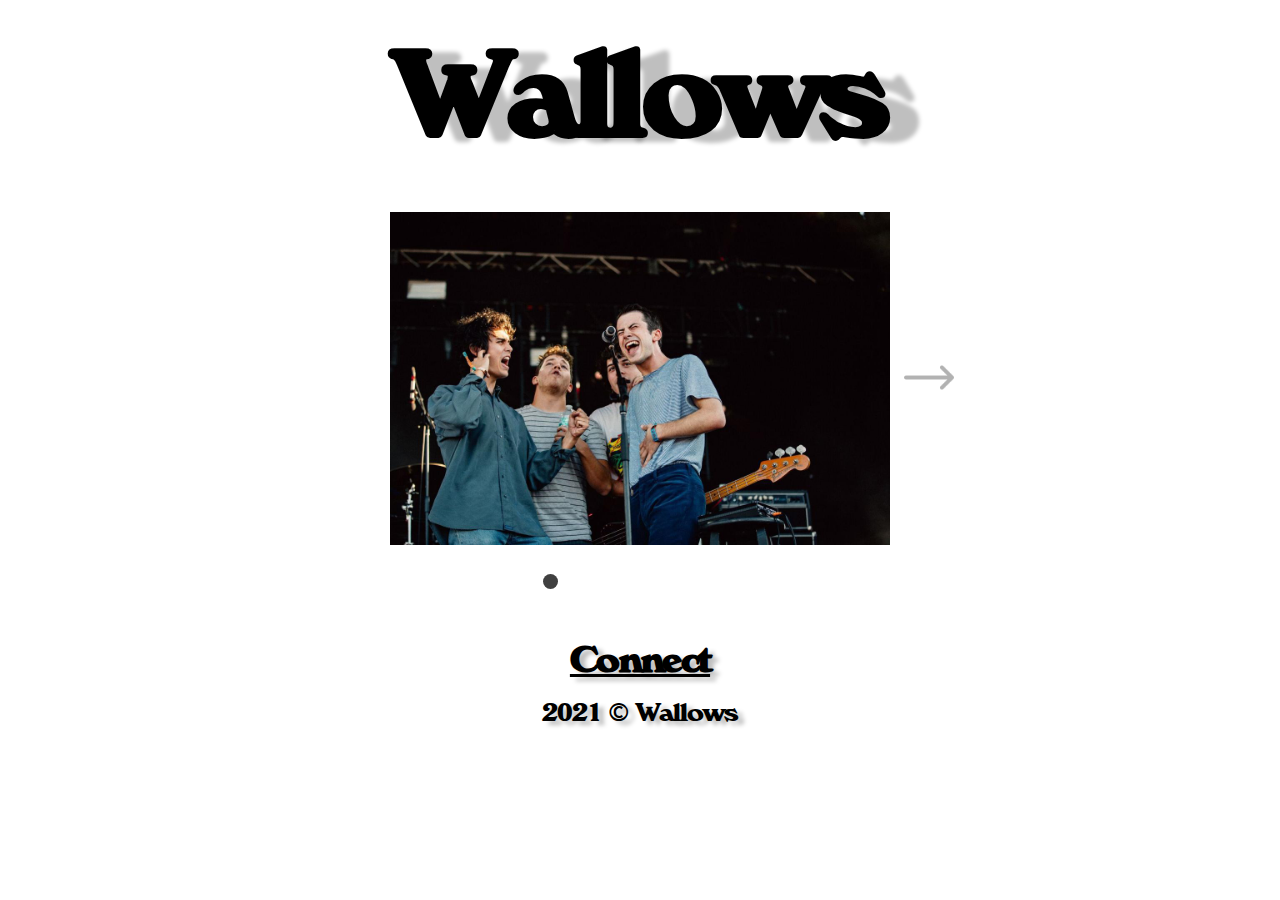
==== index.html @ ecdc063a "edits + discography" ====
<!DOCTYPE html>
<html>
    <head>
        <title>Wallows | Home</title>
        <meta name="viewport" content="width=device-width, initial-scale=1.0">
        <link rel="stylesheet" href="css/styles.css">
    </head>
    <body>
        <div id="home-div">
            <h1 class="title">Wallows</h1>
            <div class="carousel">
                <button class="carousel__button carousel__button--left is-hidden"><img src="img/left.png"></button>
                <div class="carousel__track-container">
                    <ul class="carousel__track">
                        <li class="carousel__slide current-slide"><img class="carousel__image" src="img/photo-one.jpg"></li>
                        <li class="carousel__slide"><img class="carousel__image" src="img/photo-two.jpg"></li>
                        <li class="carousel__slide"><img class="carousel__image" src="img/photo-three.jpg"></li>
                        <li class="carousel__slide"><img class="carousel__image" src="img/photo-four.jpg"></li>
                        <li class="carousel__slide"><img class="carousel__image" src="img/photo-five.jpg"></li>
                    </ul>
                </div>
                <button class="carousel__button carousel__button--right"><img src="img/right.png"></button>
                <div class="carousel__nav">
                    <button class="carousel__indicator current-slide"></button>
                    <button class="carousel__indicator"></button>
                    <button class="carousel__indicator"></button>
                    <button class="carousel__indicator"></button>
                    <button class="carousel__indicator"></button>
                </div>
            </div>
            <br>
                <h2 id="connect">Connect</h2>
                <footer>2021 © Wallows</footer>
        </div>
        <script src="js/carousel.js"></script>
    </body>
</html>
---- css/styles.css ----
/* Website's Font */
@font-face {
    font-family: "Verona Bold";
    src: url('../css/fonts/Verona-Bold.ttf');
}

body {
    font-family: "Verona Bold";
    color: black;
}

html {
    background-image: url("../img/grain.jpg");
    background-size: cover;
}

#home-div {
    margin-top: -64.8px;
}

.title {
    font-size: 120px;
    line-height: 277px;
    text-align: center;
    margin-top: 1.5%;
    letter-spacing: -0.04em;

    text-shadow: 29px 4px 4px rgba(0, 0, 0, 0.25);
}

/* Carousel */

.carousel {
    position: relative;
    width: 500px;
    height: 400px;
    margin: 0 auto;
    margin-top: -10.5%;
}

.carousel__image {
    width: 500px;
    height: 400px;
    object-fit: contain;
}

.carousel__track-container {
    height: 100%;
    position: relative;
    overflow: hidden;
}

.carousel__track {
    padding: 0;
    margin: 0;
    list-style: none;
    position: relative;
    height: 100%;
    transition: transform 250ms ease-in;
}

.carousel__slide {
    position: absolute;
    top: 0;
    bottom: 0;
    width: 100%;
}

.carousel__button {
    position: absolute;
    top: 50%;
    transform: translateY(-50%);
    background: transparent;
    border: 0;
    opacity: 0.3;
    cursor: pointer;
}

.carousel__button:hover {
    opacity: 1;
}

.carousel__button--left {
    left: -70px;
}

.carousel__button--right {
    right: -70px;
}

.carousel__button img {
    width: 50px;
}

.carousel__nav {
    display: flex;
    justify-content: center;
    padding: 10px 0;
}

.carousel__indicator {
    border: 0;
    border-radius: 50%;
    width: 15px;
    height: 15px;
    background: rgba(256, 256, 256, 0.5);
    margin: 0 15px;
    cursor: pointer;
    margin-top: -3%;
}

.carousel__indicator.current-slide {
    background: rgba(0,0,0,0.75);
}

.is-hidden {
    display: none;
}

#connect {
    font-size: 35px;
    line-height: 63px;
    text-align: center;
    margin-bottom: -0.3%;
    letter-spacing: -0.04em;
    text-decoration: underline;

    text-shadow: 6px 4px 4px rgba(0, 0, 0, 0.25);
}

#connect:hover {
    opacity: 0.5;
    text-decoration: none;
}

footer {
    font-size: 25px;
    line-height: 50px;
    text-align: center;
    letter-spacing: -0.04em;

    text-shadow: 6px 4px 4px rgba(0, 0, 0, 0.25);
}

/* 2x2 Grid Layout */

.albums {
    height: 400px;
    width: 400px;
    padding: 20px;
    display: block;
    margin-left: 280px;
    border-radius: 35px;
    cursor: pointer;
    margin-top: -50px;
}

.album-grid {
    height: 1100px;
    display: grid;
    grid-template-columns: 500px 500px;
    grid-row: auto auto;
    grid-column-gap: 10px;
}

/* Overlay */

.remote {
    position: relative;
    width: 400px;
}

.remote-overlay {
    position: absolute;
    top: 0;
    left: 330px;
    width: 300px;
    height: 300px;
    background: rgba(256, 256, 256, 0.9);
    color: black;
    border-radius: 35px;
    padding: 20px;
    display: flex;
    flex-direction: column;
    align-items: center;
    justify-content: center;
    opacity: 0;
    cursor: pointer;
    transition: opacity 0.25s;
}

.remote-overlay > * {
    transform: translateY(20px);
    transition: transform 0.25s;
}

.remote-overlay:hover {
    opacity: 1;  
}

.remote-overlay:hover > * {
    transform: translateY(0);
}

.remote-title {
    font-size: 2em;
}

.remote-description {
    font-size: 1em;
    margin-top: 0.25em;
}

#listen {
    color: black;
}

#listen:hover {
    opacity: 0.5;
    text-decoration: none;
}

.nh {
    position: relative;
    width: 400px;
}

.nh-overlay {
    position: absolute;
    top: 0;
    left: 330px;
    width: 300px;
    height: 300px;
    background: rgba(256, 256, 256, 0.9);
    color: black;
    border-radius: 35px;
    padding: 20px;
    display: flex;
    flex-direction: column;
    align-items: center;
    justify-content: center;
    opacity: 0;
    cursor: pointer;
    transition: opacity 0.25s;
}

.nh-overlay > * {
    transform: translateY(20px);
    transition: transform 0.25s;
}

.nh-overlay:hover {
    opacity: 1;  
}

.nh-overlay:hover > * {
    transform: translateY(0);
}

.nh-title {
    font-size: 2em;
}

.nh-description {
    font-size: 1em;
    margin-top: 0.25em;
}

.spring {
    position: relative;
    width: 400px;
}

.spring-overlay {
    position: absolute;
    top: 0;
    left: 330px;
    width: 300px;
    height: 300px;
    background: rgba(256, 256, 256, 0.9);
    color: black;
    border-radius: 35px;
    padding: 20px;
    display: flex;
    flex-direction: column;
    align-items: center;
    justify-content: center;
    opacity: 0;
    cursor: pointer;
    transition: opacity 0.25s;
}

.spring-overlay > * {
    transform: translateY(20px);
    transition: transform 0.25s;
}

.spring-overlay:hover {
    opacity: 1;  
}

.spring-overlay:hover > * {
    transform: translateY(0);
}

.spring-title {
    font-size: 2em;
}

.spring-description {
    font-size: 1em;
    margin-top: 0.25em;
}

.narwhals {
    position: relative;
    width: 400px;
}

.narwhals-overlay {
    position: absolute;
    top: 0;
    left: 330px;
    width: 300px;
    height: 300px;
    background: rgba(256, 256, 256, 0.9);
    color: black;
    border-radius: 35px;
    padding: 20px;
    display: flex;
    flex-direction: column;
    align-items: center;
    justify-content: center;
    opacity: 0;
    cursor: pointer;
    transition: opacity 0.25s;
}

.narwhals-overlay > * {
    transform: translateY(20px);
    transition: transform 0.25s;
}

.narwhals-overlay:hover {
    opacity: 1;  
}

.narwhals-overlay:hover > * {
    transform: translateY(0);
}

.narwhals-title {
    font-size: 2em;
}

.narwhals-description {
    font-size: 1em;
    margin-top: 0.25em;
}
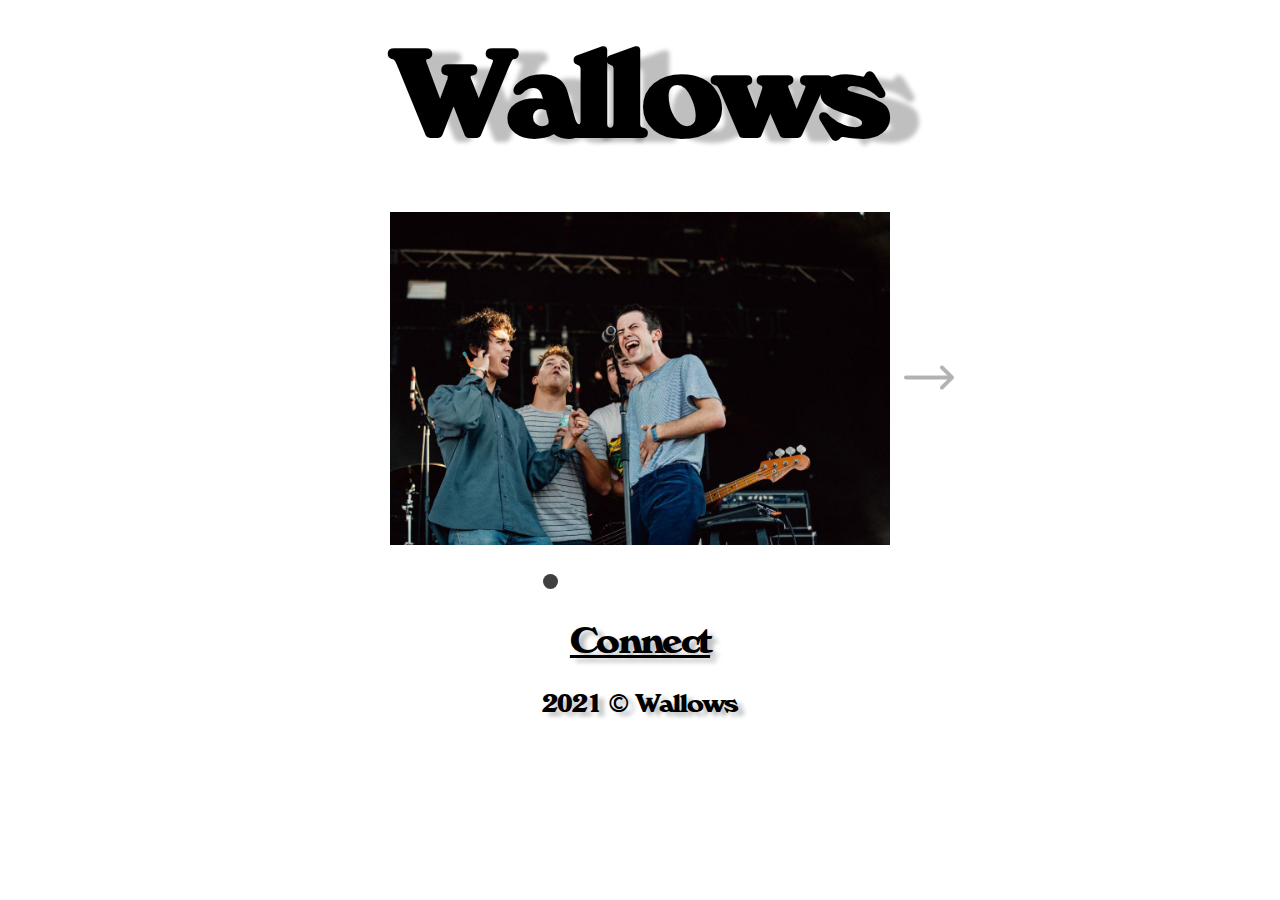
==== commit 18bff253: "connect overlay + home button" ====
--- a/index.html
+++ b/index.html
@@ -29,10 +29,30 @@
                 </div>
             </div>
             <br>
-                <h2 id="connect">Connect</h2>
-                <footer>2021 © Wallows</footer>
+            <div id="connect_overlay" onclick="off()">
+                    <div id="connect-overlay-text">
+                        <p>Subscribe to be the first to know the latest Wallows news!</p>
+                        <input type="email" id="email" placeholder="Email Address">
+                        <p>Get Text Updates!<br><u>+1 747 223 6014</u></p>
+                        <ul id="socials">
+                            <li><a><img class="connect-socials" src="img/tiktok.png"></a></li>
+                            <li><a><img class="connect-socials" src="img/instagram.png"></a></li>
+                            <li><a><img class="connect-socials" src="img/facebook.png"></a></li>
+                            <li><a><img class="connect-socials" src="img/twitter.png"></a></li>
+                            <li><a><img class="connect-socials" src="img/spotify.png"></a></li>
+                            <li><a><img class="connect-socials" id="soundcloud" src="img/soundcloud.png"></a></li>
+                            <li><a><img class="connect-socials" src="img/youtube.png"></a></li>
+                            <li><a><img class="connect-socials" src="img/apple.png"></a></li>
+                        </ul>
+                    </div>
+                </div>
+              <div>
+                <button id="connect" onclick="on()">Connect</button>
+              </div>
+            <footer>2021 © Wallows</footer>
         </div>
         <script src="js/carousel.js"></script>
+        <script src="js/connect.js"></script>
     </body>
 </html>
 
--- a/css/styles.css
+++ b/css/styles.css
@@ -26,6 +26,34 @@
     letter-spacing: -0.04em;
 
     text-shadow: 29px 4px 4px rgba(0, 0, 0, 0.25);
+}
+
+.home {
+    position: absolute;
+    width: 147px;
+    height: 63px;
+    left: 1300px;
+    top: 58px;
+
+    font-family: "Verona Bold";
+    font-size: 50px;
+    line-height: 63px;
+    letter-spacing: -0.04em;
+
+    background: transparent;
+    border: none;
+
+    color: #000000;
+
+    text-shadow: 6px 4px 4px rgba(0, 0, 0, 0.25);
+
+    cursor: pointer;
+    text-decoration: underline;
+}
+
+.home:hover {
+    opacity: 0.6;
+    text-decoration: none;
 }
 
 /* Carousel */
@@ -120,17 +148,82 @@
 #connect {
     font-size: 35px;
     line-height: 63px;
-    text-align: center;
+    padding: 10px;
+    display: block;
+    margin-left: auto;
+    margin-right: auto;
     margin-bottom: -0.3%;
     letter-spacing: -0.04em;
     text-decoration: underline;
+    background: transparent;
+    border: none;
+    cursor: pointer;
+    font-family: "Verona Bold";
 
     text-shadow: 6px 4px 4px rgba(0, 0, 0, 0.25);
 }
 
 #connect:hover {
-    opacity: 0.5;
+    opacity: 0.6;
     text-decoration: none;
+    cursor: pointer;
+}
+
+#connect_overlay {
+    position: fixed; /* Sit on top of the page content */
+    display: none; /* Hidden by default */
+    width: 50%;
+    height: 75%; 
+    top: 10%;
+    left:25%;
+    right: 0;
+    bottom: 0;
+    z-index: 2;
+    border-radius: 35px;
+    border: 2px solid black;
+    background-color: rgba(256,256,256,1);
+    cursor: pointer; /* Add a pointer on hover */
+}
+
+#connect-overlay-text {
+    position: absolute;
+    font-size: 30px;
+    color: black;
+    text-align: center;
+    top: 20%;
+    left: 0;
+}
+
+#email {
+    border-radius: 35px;
+    border: 2px solid black;
+    height: 25px;
+    width: 220px;
+    padding: 7px;
+    font-size: 20px;
+    font-family: "Verona Bold";
+}
+
+ul {
+    list-style-type: none;
+    display: flex;
+    flex-direction: row;
+    align-items: center;
+    justify-content: center;
+}
+
+.connect-socials {
+    width: 40px;
+    height: 40px;
+}
+
+#soundcloud {
+    width: 50px;
+    height: 50px;
+}
+
+li {
+    margin-right: 10px;
 }
 
 footer {
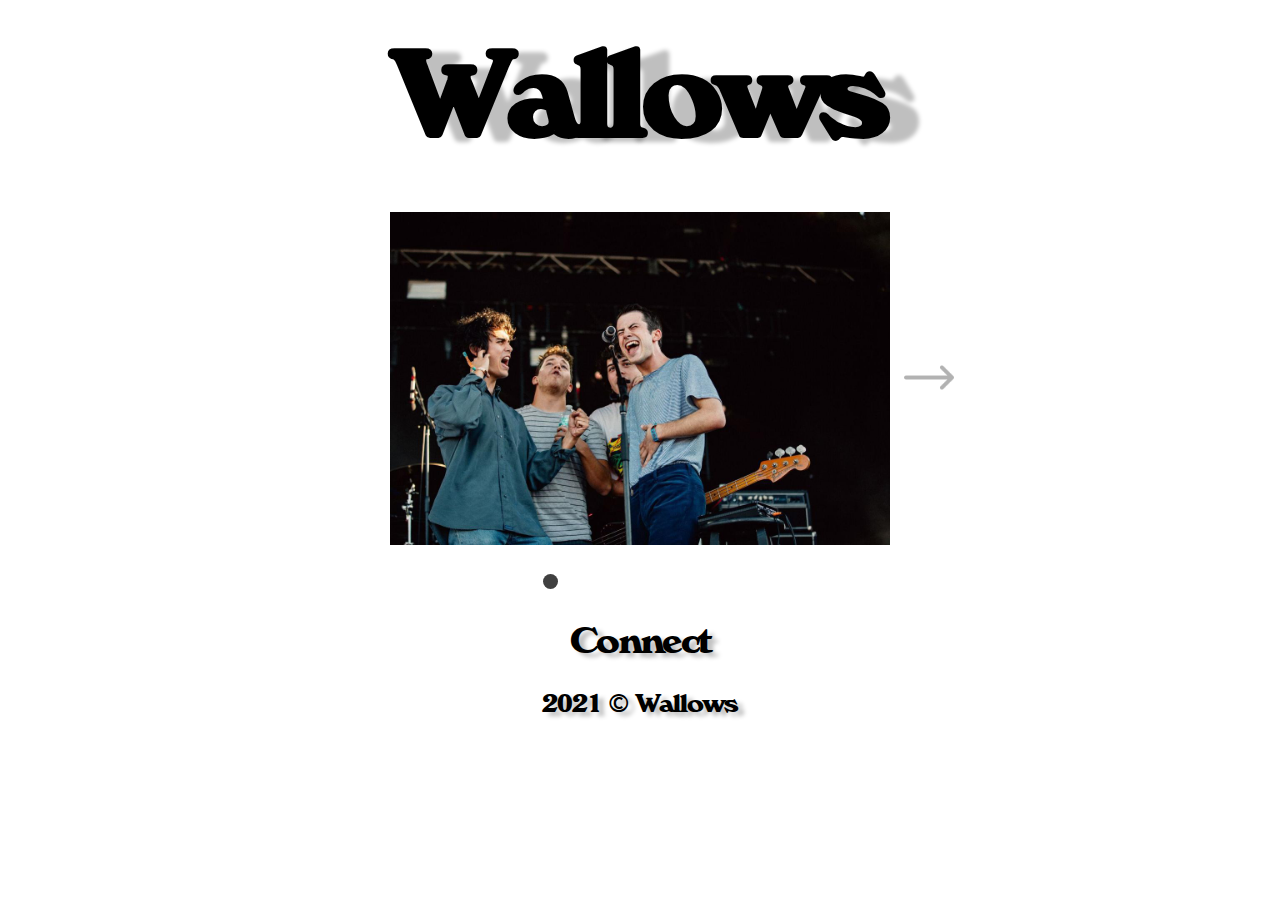
==== commit 93f71818: "footer and connect" ====
--- a/index.html
+++ b/index.html
@@ -30,25 +30,25 @@
             </div>
             <br>
             <div id="connect_overlay" onclick="off()">
-                    <div id="connect-overlay-text">
-                        <p>Subscribe to be the first to know the latest Wallows news!</p>
-                        <input type="email" id="email" placeholder="Email Address">
-                        <p>Get Text Updates!<br><u>+1 747 223 6014</u></p>
-                        <ul id="socials">
-                            <li><a><img class="connect-socials" src="img/tiktok.png"></a></li>
-                            <li><a><img class="connect-socials" src="img/instagram.png"></a></li>
-                            <li><a><img class="connect-socials" src="img/facebook.png"></a></li>
-                            <li><a><img class="connect-socials" src="img/twitter.png"></a></li>
-                            <li><a><img class="connect-socials" src="img/spotify.png"></a></li>
-                            <li><a><img class="connect-socials" id="soundcloud" src="img/soundcloud.png"></a></li>
-                            <li><a><img class="connect-socials" src="img/youtube.png"></a></li>
-                            <li><a><img class="connect-socials" src="img/apple.png"></a></li>
-                        </ul>
-                    </div>
+                <div id="connect-overlay-text">
+                    <p>Subscribe to be the first to know the latest Wallows news!</p>
+                    <input type="email" id="email" placeholder="Email Address">
+                    <p>Get Text Updates!<br><u>+1 747 223 6014</u></p>
+                    <ul id="socials">
+                        <li><a><img class="connect-socials" src="img/tiktok.png"></a></li>
+                        <li><a><img class="connect-socials" src="img/instagram.png"></a></li>
+                        <li><a><img class="connect-socials" src="img/facebook.png"></a></li>
+                        <li><a><img class="connect-socials" src="img/twitter.png"></a></li>
+                        <li><a><img class="connect-socials" src="img/spotify.png"></a></li>
+                        <li><a><img class="connect-socials" id="soundcloud" src="img/soundcloud.png"></a></li>
+                        <li><a><img class="connect-socials" src="img/youtube.png"></a></li>
+                        <li><a><img class="connect-socials" src="img/apple.png"></a></li>
+                    </ul>
                 </div>
-              <div>
+            </div>
+            <div>
                 <button id="connect" onclick="on()">Connect</button>
-              </div>
+            </div>
             <footer>2021 © Wallows</footer>
         </div>
         <script src="js/carousel.js"></script>
--- a/css/styles.css
+++ b/css/styles.css
@@ -48,12 +48,12 @@
     text-shadow: 6px 4px 4px rgba(0, 0, 0, 0.25);
 
     cursor: pointer;
-    text-decoration: underline;
+    text-decoration: none;
 }
 
 .home:hover {
     opacity: 0.6;
-    text-decoration: none;
+    text-decoration: underline;
 }
 
 /* Carousel */
@@ -154,7 +154,7 @@
     margin-right: auto;
     margin-bottom: -0.3%;
     letter-spacing: -0.04em;
-    text-decoration: underline;
+    text-decoration: none;
     background: transparent;
     border: none;
     cursor: pointer;
@@ -165,7 +165,7 @@
 
 #connect:hover {
     opacity: 0.6;
-    text-decoration: none;
+    text-decoration: underline;
     cursor: pointer;
 }
 
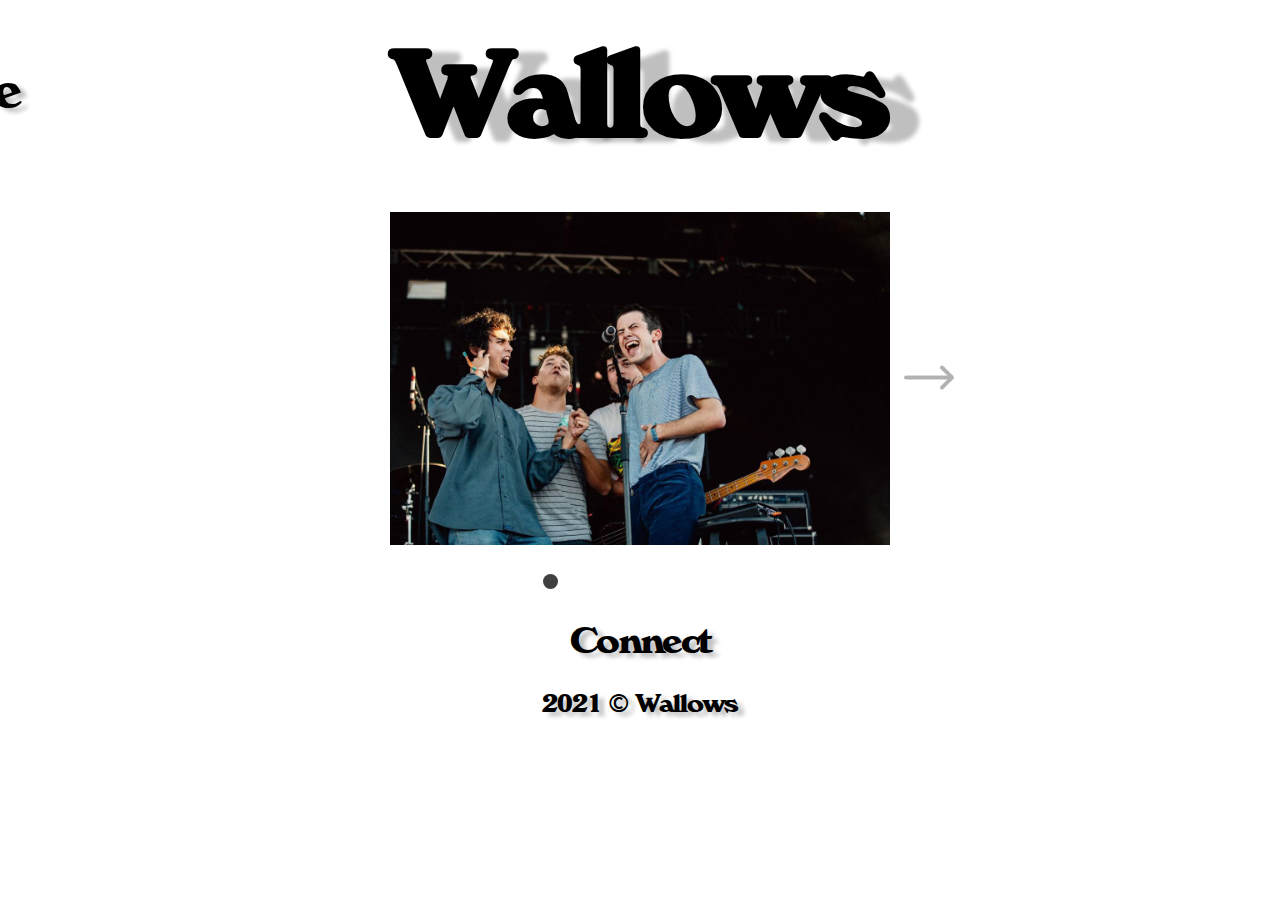
==== commit 987be2b2: "explore menu" ====
--- a/index.html
+++ b/index.html
@@ -7,6 +7,15 @@
     </head>
     <body>
         <div id="home-div">
+            <div class="explore">
+                <span>Explore</span>
+                <div class="explore-content">
+                    <a href="./pages/about.html">About</a>
+                    <a href="./pages/discography.html">Discography</a>
+                    <a href="https://wallowsmusic.store/">Merch</a>
+                    <a href="./pages/tour.html">Tour</a>
+                </div>
+            </div>
             <h1 class="title">Wallows</h1>
             <div class="carousel">
                 <button class="carousel__button carousel__button--left is-hidden"><img src="img/left.png"></button>
--- a/css/styles.css
+++ b/css/styles.css
@@ -54,6 +54,51 @@
 .home:hover {
     opacity: 0.6;
     text-decoration: underline;
+}
+
+.explore {
+    position: absolute;
+    width: 147px;
+    height: 63px;
+    right: 1300px;
+    top: 58px;
+
+    font-family: "Verona Bold";
+    font-size: 50px;
+    line-height: 63px;
+    letter-spacing: -0.04em;
+
+    background: transparent;
+    border: none;
+
+    color: #000000;
+
+    text-shadow: 6px 4px 4px rgba(0, 0, 0, 0.25);
+
+    cursor: pointer;
+    text-decoration: none;
+}
+
+.explore-content {
+    display: none;
+    position: absolute;
+    background-color: #f9f9f9;
+    min-width: 160px;
+    box-shadow: 0px 8px 16px 0px rgba(0,0,0,0.2);
+    z-index: 1;
+}
+
+.explore-content a {
+    color: black;
+    padding: 12px 16px;
+    text-decoration: none;
+    display: block;
+  }
+  
+.explore-content a:hover {background-color: #f1f1f1}
+  
+.explore:hover .explore-content {
+    display: block;
 }
 
 /* Carousel */
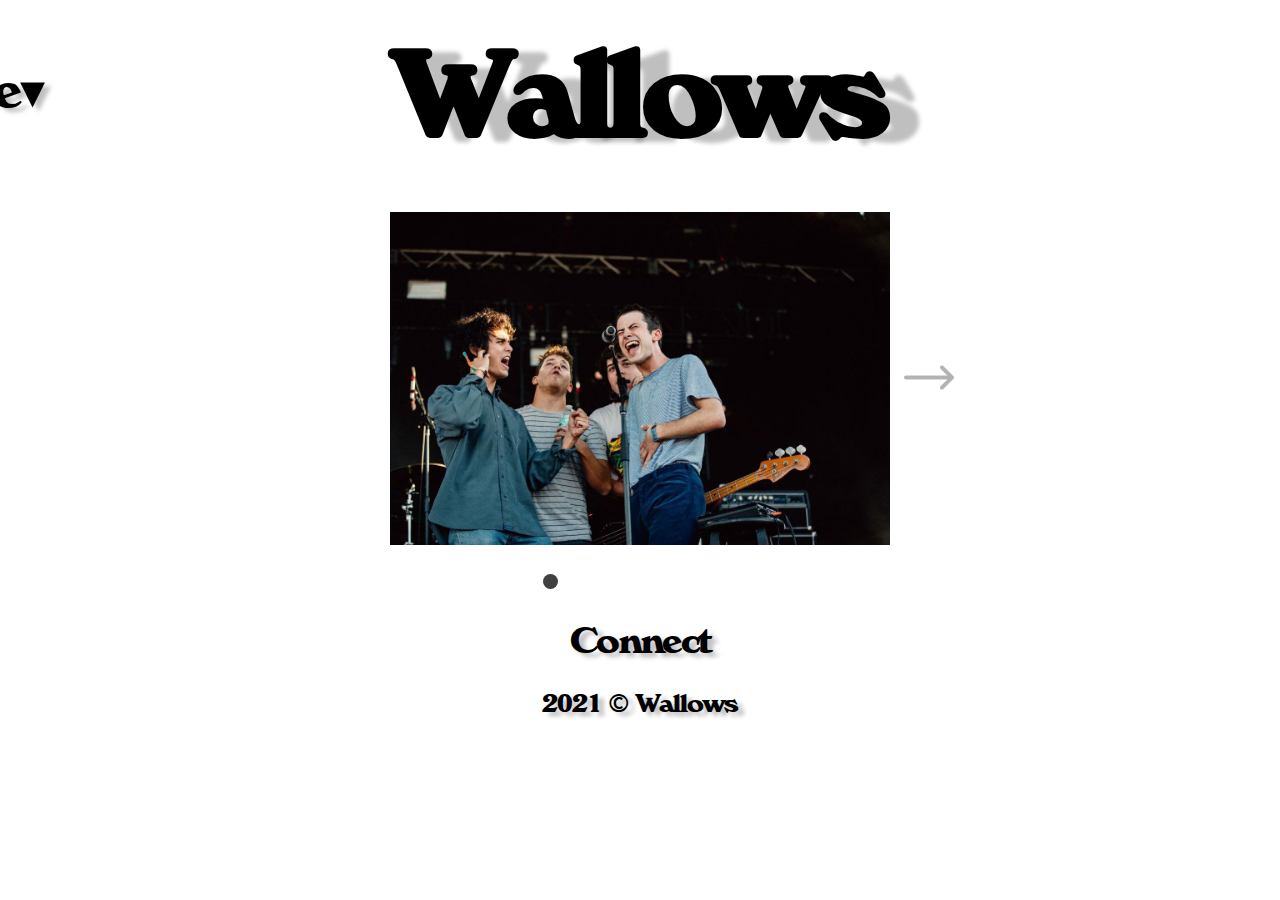
==== commit 886b99bf: "dropdown touch ups" ====
--- a/index.html
+++ b/index.html
@@ -8,7 +8,7 @@
     <body>
         <div id="home-div">
             <div class="explore">
-                <span>Explore</span>
+                <span>Explore▾</span>
                 <div class="explore-content">
                     <a href="./pages/about.html">About</a>
                     <a href="./pages/discography.html">Discography</a>
--- a/css/styles.css
+++ b/css/styles.css
@@ -95,7 +95,10 @@
     display: block;
   }
   
-.explore-content a:hover {background-color: #f1f1f1}
+.explore-content a:hover {
+    background-color: #f1f1f1;
+    text-decoration: underline;
+}
   
 .explore:hover .explore-content {
     display: block;
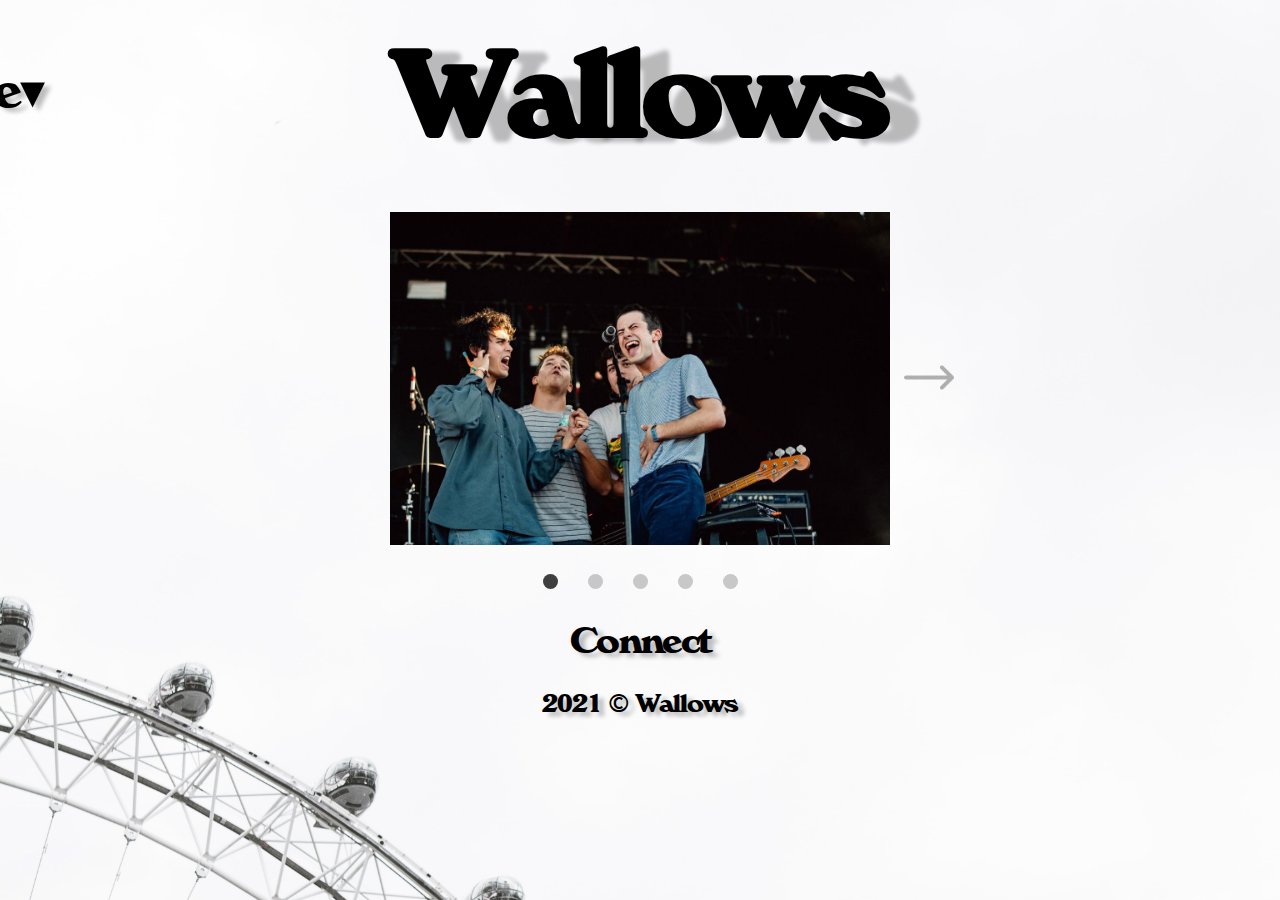
==== commit 9a4205fd: "about/tour + edits" ====
--- a/index.html
+++ b/index.html
@@ -1,71 +1,70 @@
 <!DOCTYPE html>
 <html>
-    <head>
-        <title>Wallows | Home</title>
-        <meta name="viewport" content="width=device-width, initial-scale=1.0">
-        <link rel="stylesheet" href="css/styles.css">
-    </head>
-    <body>
-        <div id="home-div">
-            <div class="explore">
-                <span>Explore▾</span>
-                <div class="explore-content">
-                    <a href="./pages/about.html">About</a>
-                    <a href="./pages/discography.html">Discography</a>
-                    <a href="https://wallowsmusic.store/">Merch</a>
-                    <a href="./pages/tour.html">Tour</a>
-                </div>
+
+<head>
+    <title>Wallows | Home</title>
+    <meta name="viewport" content="width=device-width, initial-scale=1.0">
+    <link rel="stylesheet" href="css/styles.css">
+</head>
+
+<body>
+    <div id="home-div">
+        <div class="explore">
+            <span>Explore▾</span>
+            <div class="explore-content">
+                <a href="./pages/about.html">About</a>
+                <a href="./pages/discography.html">Discography</a>
+                <a href="https://wallowsmusic.store/">Merch</a>
+                <a href="./pages/tour.html">Tour</a>
             </div>
-            <h1 class="title">Wallows</h1>
-            <div class="carousel">
-                <button class="carousel__button carousel__button--left is-hidden"><img src="img/left.png"></button>
-                <div class="carousel__track-container">
-                    <ul class="carousel__track">
-                        <li class="carousel__slide current-slide"><img class="carousel__image" src="img/photo-one.jpg"></li>
-                        <li class="carousel__slide"><img class="carousel__image" src="img/photo-two.jpg"></li>
-                        <li class="carousel__slide"><img class="carousel__image" src="img/photo-three.jpg"></li>
-                        <li class="carousel__slide"><img class="carousel__image" src="img/photo-four.jpg"></li>
-                        <li class="carousel__slide"><img class="carousel__image" src="img/photo-five.jpg"></li>
-                    </ul>
-                </div>
-                <button class="carousel__button carousel__button--right"><img src="img/right.png"></button>
-                <div class="carousel__nav">
-                    <button class="carousel__indicator current-slide"></button>
-                    <button class="carousel__indicator"></button>
-                    <button class="carousel__indicator"></button>
-                    <button class="carousel__indicator"></button>
-                    <button class="carousel__indicator"></button>
-                </div>
+            <div class="backdrop"></div>
+        </div>
+        <h1 class="title">Wallows</h1>
+        <div class="carousel">
+            <button class="carousel__button carousel__button--left is-hidden"><img src="img/left.png"></button>
+            <div class="carousel__track-container">
+                <ul class="carousel__track">
+                    <li class="carousel__slide current-slide"><img class="carousel__image" src="img/photo-one.jpg"></li>
+                    <li class="carousel__slide"><img class="carousel__image" src="img/photo-two.jpg"></li>
+                    <li class="carousel__slide"><img class="carousel__image" src="img/photo-three.jpg"></li>
+                    <li class="carousel__slide"><img class="carousel__image" src="img/photo-four.jpg"></li>
+                    <li class="carousel__slide"><img class="carousel__image" src="img/photo-five.jpg"></li>
+                </ul>
             </div>
-            <br>
-            <div id="connect_overlay" onclick="off()">
-                <div id="connect-overlay-text">
-                    <p>Subscribe to be the first to know the latest Wallows news!</p>
-                    <input type="email" id="email" placeholder="Email Address">
-                    <p>Get Text Updates!<br><u>+1 747 223 6014</u></p>
-                    <ul id="socials">
-                        <li><a><img class="connect-socials" src="img/tiktok.png"></a></li>
-                        <li><a><img class="connect-socials" src="img/instagram.png"></a></li>
-                        <li><a><img class="connect-socials" src="img/facebook.png"></a></li>
-                        <li><a><img class="connect-socials" src="img/twitter.png"></a></li>
-                        <li><a><img class="connect-socials" src="img/spotify.png"></a></li>
-                        <li><a><img class="connect-socials" id="soundcloud" src="img/soundcloud.png"></a></li>
-                        <li><a><img class="connect-socials" src="img/youtube.png"></a></li>
-                        <li><a><img class="connect-socials" src="img/apple.png"></a></li>
-                    </ul>
-                </div>
+            <button class="carousel__button carousel__button--right"><img src="img/right.png"></button>
+            <div class="carousel__nav">
+                <button class="carousel__indicator current-slide"></button>
+                <button class="carousel__indicator"></button>
+                <button class="carousel__indicator"></button>
+                <button class="carousel__indicator"></button>
+                <button class="carousel__indicator"></button>
             </div>
-            <div>
-                <button id="connect" onclick="on()">Connect</button>
+        </div>
+        <br>
+        <div id="connect_overlay" onclick="off()">
+            <div id="connect-overlay-text">
+                <p>Subscribe to be the first to know the latest Wallows news!</p>
+                <input type="email" id="email" placeholder="Email Address">
+                <p>Get Text Updates!<br><u>+1 747 223 6014</u></p>
+                <ul id="socials">
+                    <li><a><img class="connect-socials" src="img/tiktok.png"></a></li>
+                    <li><a><img class="connect-socials" src="img/instagram.png"></a></li>
+                    <li><a><img class="connect-socials" src="img/facebook.png"></a></li>
+                    <li><a><img class="connect-socials" src="img/twitter.png"></a></li>
+                    <li><a><img class="connect-socials" src="img/spotify.png"></a></li>
+                    <li><a><img class="connect-socials" id="soundcloud" src="img/soundcloud.png"></a></li>
+                    <li><a><img class="connect-socials" src="img/youtube.png"></a></li>
+                    <li><a><img class="connect-socials" src="img/apple.png"></a></li>
+                </ul>
             </div>
-            <footer>2021 © Wallows</footer>
         </div>
-        <script src="js/carousel.js"></script>
-        <script src="js/connect.js"></script>
-    </body>
-</html>
+        <div>
+            <button id="connect" onclick="on()">Connect</button>
+        </div>
+        <footer>2021 © Wallows</footer>
+    </div>
+    <script src="js/carousel.js"></script>
+    <script src="js/connect.js"></script>
+</body>
 
-
-
-
-
+</html>--- a/css/styles.css
+++ b/css/styles.css
@@ -10,7 +10,7 @@
 }
 
 html {
-    background-image: url("../img/grain.jpg");
+    background-image: url("../img/bw.jpg");
     background-size: cover;
 }
 
@@ -56,6 +56,52 @@
     text-decoration: underline;
 }
 
+.cities {
+    display: grid;
+    margin-top: -150px;
+    grid-template-columns: auto auto auto auto;
+    grid-template-rows: auto auto auto;
+    text-align: center;
+    font-size: 25px;
+    font-family: "Verona Bold";
+    line-height: 60px;
+    letter-spacing: -0.04em;
+    text-shadow: 6px 4px 4px rgba(0, 0, 0, 0.25);
+    margin-bottom: -30px;
+}
+
+#more-cities {
+    font-size: 30px;
+    text-align: center;    
+    font-family: "Verona Bold";
+    letter-spacing: -0.04em;
+    margin-bottom: 20px;
+    margin-top: 50px;
+    text-shadow: 6px 4px 4px rgba(0, 0, 0, 0.25);
+}
+
+#more-cities-lettering:hover {
+    opacity: 0.6;
+    text-decoration: underline;
+    cursor: pointer;
+}
+
+#ticket-one:hover {
+    text-decoration: underline;
+    opacity: 0.6;
+}
+
+#ticket-two:hover {
+    text-decoration: underline;
+    opacity: 0.6;
+}
+
+#ticket-three:hover {
+    text-decoration: underline;
+    opacity: 0.6;
+}
+
+
 .explore {
     position: absolute;
     width: 147px;
@@ -82,26 +128,62 @@
 .explore-content {
     display: none;
     position: absolute;
-    background-color: #f9f9f9;
+    background-color: transparent;
     min-width: 160px;
-    box-shadow: 0px 8px 16px 0px rgba(0,0,0,0.2);
-    z-index: 1;
+    z-index: 2;
 }
 
 .explore-content a {
     color: black;
-    padding: 12px 16px;
+    padding-bottom: 10px;
     text-decoration: none;
     display: block;
   }
   
 .explore-content a:hover {
-    background-color: #f1f1f1;
-    text-decoration: underline;
-}
-  
+    background-color: transparent;
+    text-decoration: underline;
+    opacity: 0.6;
+}
+
+.backdrop {
+    background-color:rgba(256,256,256,0.9);
+    height: 100%;
+    left: 0;
+    position: fixed;
+    top: 0;
+    width: 100%;
+    z-index: 1;
+    display: none;
+}
+
+.explore:hover > .backdrop {
+      display: block;
+}
+
 .explore:hover .explore-content {
     display: block;
+}
+
+#about-text {
+    position: relative;
+    text-align: center;
+    font-size: 25px;
+    width:1000px;
+    left: 18%;
+    line-height: 50px;
+    letter-spacing: -0.04em;
+    text-shadow: 6px 4px 4px rgba(0, 0, 0, 0.25);
+    background: rgba(256, 256, 256, 0.8);
+    border-radius: 35px;
+    border: 4px solid black;
+}
+
+#about-photo {
+    display: block;
+    margin-left: auto;
+    margin-right: auto;
+    margin-top: -150px;;
 }
 
 /* Carousel */
@@ -179,7 +261,7 @@
     border-radius: 50%;
     width: 15px;
     height: 15px;
-    background: rgba(256, 256, 256, 0.5);
+    background: rgba(0,0,0,0.2);
     margin: 0 15px;
     cursor: pointer;
     margin-top: -3%;
@@ -228,7 +310,7 @@
     bottom: 0;
     z-index: 2;
     border-radius: 35px;
-    border: 2px solid black;
+    border: 4px solid black;
     background-color: rgba(256,256,256,1);
     cursor: pointer; /* Add a pointer on hover */
 }
@@ -238,7 +320,7 @@
     font-size: 30px;
     color: black;
     text-align: center;
-    top: 20%;
+    top: 15%;
     left: 0;
 }
 
@@ -248,7 +330,7 @@
     height: 25px;
     width: 220px;
     padding: 7px;
-    font-size: 20px;
+    font-size: 15px;
     font-family: "Verona Bold";
 }
 
@@ -320,6 +402,7 @@
     background: rgba(256, 256, 256, 0.9);
     color: black;
     border-radius: 35px;
+    border: 4px solid black;
     padding: 20px;
     display: flex;
     flex-direction: column;
@@ -375,6 +458,7 @@
     background: rgba(256, 256, 256, 0.9);
     color: black;
     border-radius: 35px;
+    border: 4px solid black;
     padding: 20px;
     display: flex;
     flex-direction: column;
@@ -421,6 +505,7 @@
     background: rgba(256, 256, 256, 0.9);
     color: black;
     border-radius: 35px;
+    border: 4px solid black;
     padding: 20px;
     display: flex;
     flex-direction: column;
@@ -467,6 +552,7 @@
     background: rgba(256, 256, 256, 0.9);
     color: black;
     border-radius: 35px;
+    border: 4px solid black;
     padding: 20px;
     display: flex;
     flex-direction: column;
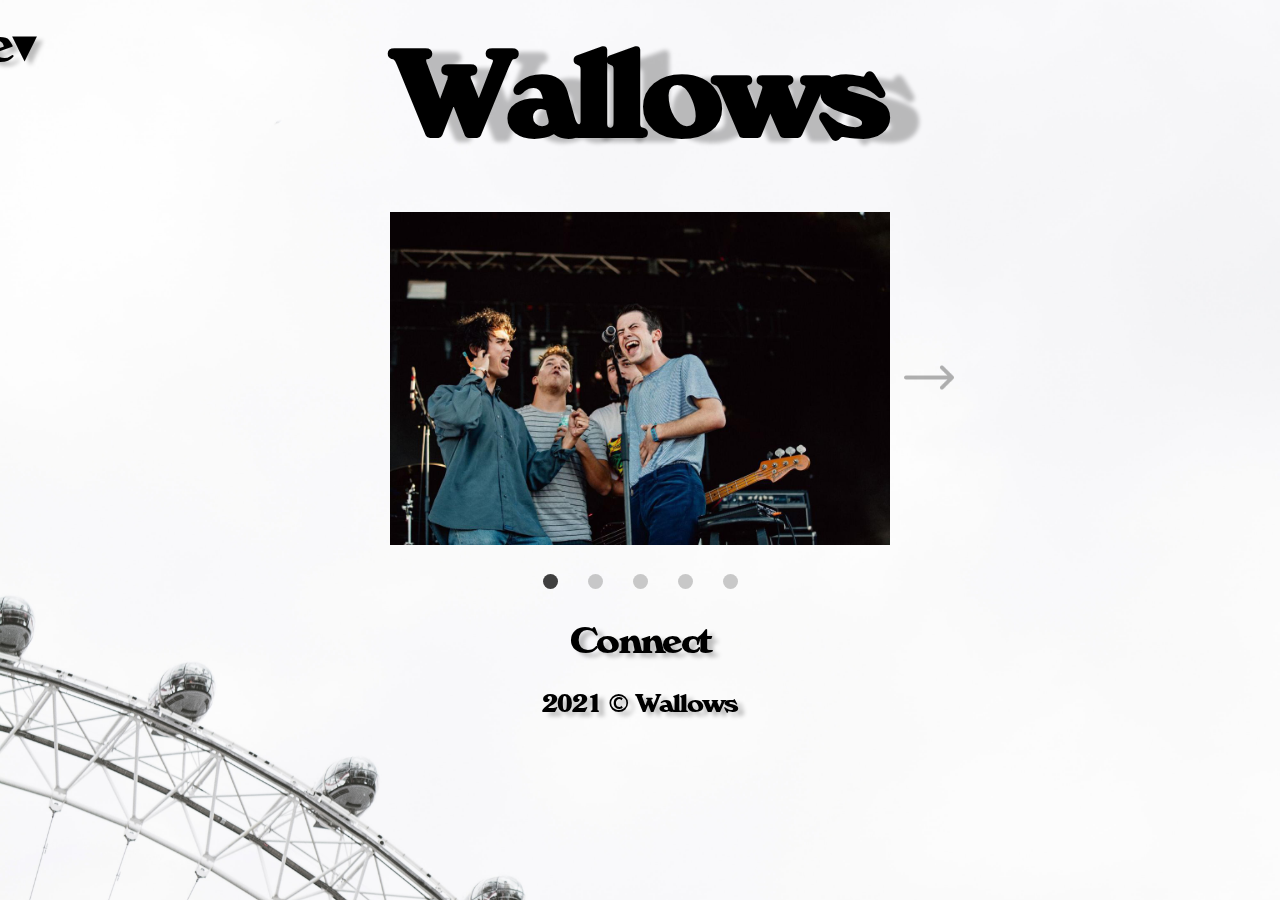
==== commit 01506971: "update" ====
--- a/index.html
+++ b/index.html
@@ -5,10 +5,12 @@
     <title>Wallows | Home</title>
     <meta name="viewport" content="width=device-width, initial-scale=1.0">
     <link rel="stylesheet" href="css/styles.css">
+    <link href="https://unpkg.com/aos@2.3.1/dist/aos.css" rel="stylesheet">
+    <script src="https://unpkg.com/aos@2.3.1/dist/aos.js"></script>
 </head>
 
 <body>
-    <div id="home-div">
+    <div id="home-div" data-aos="fade-down">
         <div class="explore">
             <span>Explore▾</span>
             <div class="explore-content">
@@ -20,7 +22,7 @@
             <div class="backdrop"></div>
         </div>
         <h1 class="title">Wallows</h1>
-        <div class="carousel">
+        <div class="carousel" data-aos="fade-right">
             <button class="carousel__button carousel__button--left is-hidden"><img src="img/left.png"></button>
             <div class="carousel__track-container">
                 <ul class="carousel__track">
@@ -59,12 +61,22 @@
             </div>
         </div>
         <div>
-            <button id="connect" onclick="on()">Connect</button>
+            <button id="connect" onclick="on()" data-aos="fade-left">Connect</button>
         </div>
-        <footer>2021 © Wallows</footer>
+        <footer data-aos="fade-right">2021 © Wallows</footer>
+        <br>
+        <br>
+        <br>
+        <br>
     </div>
     <script src="js/carousel.js"></script>
     <script src="js/connect.js"></script>
+    <script>
+        AOS.init({
+            duration: 1200,
+        });
+        window.addEventListener('load', AOS.refresh);
+    </script>
 </body>
 
 </html>--- a/css/styles.css
+++ b/css/styles.css
@@ -183,7 +183,7 @@
     display: block;
     margin-left: auto;
     margin-right: auto;
-    margin-top: -150px;;
+    margin-top: -120px;;
 }
 
 /* Carousel */
@@ -303,14 +303,14 @@
     position: fixed; /* Sit on top of the page content */
     display: none; /* Hidden by default */
     width: 50%;
-    height: 75%; 
-    top: 10%;
+    height: 55%; 
+    top: 22.5%;
     left:25%;
     right: 0;
     bottom: 0;
     z-index: 2;
     border-radius: 35px;
-    border: 4px solid black;
+    border: 5px solid black;
     background-color: rgba(256,256,256,1);
     cursor: pointer; /* Add a pointer on hover */
 }
@@ -320,7 +320,7 @@
     font-size: 30px;
     color: black;
     text-align: center;
-    top: 15%;
+    top: 7%;
     left: 0;
 }
 
